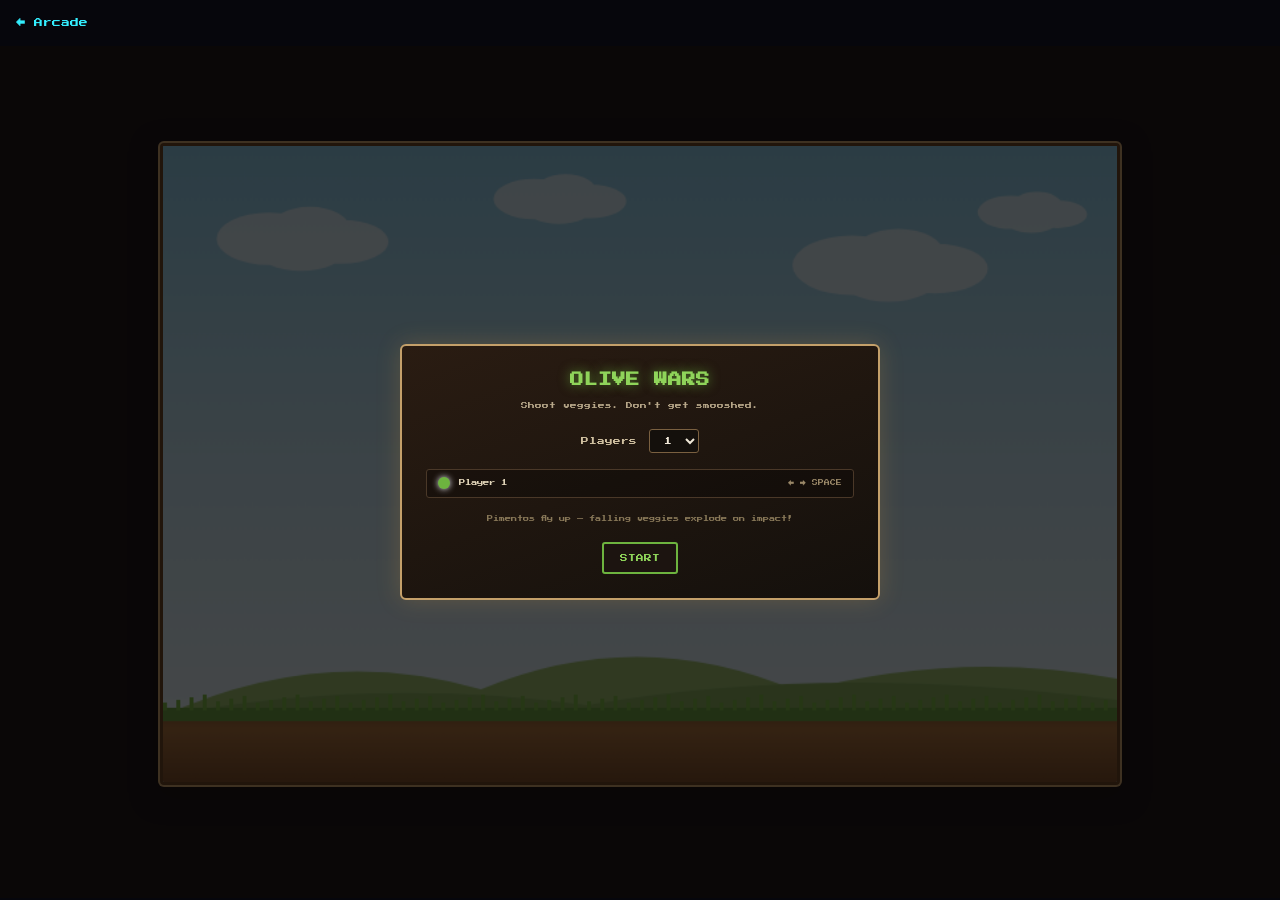
==== games/olive-wars/index.html @ c272f620 "Add Olive Wars: olive vs flying veggies arcade game New self-contained game with late-90s/early-2000" ====
<!DOCTYPE html>
<html lang="en">
<head>
  <meta charset="UTF-8">
  <meta name="viewport" content="width=device-width, initial-scale=1.0">
  <title>Olive Wars — RFONG'S ARCADE</title>
  <link rel="stylesheet" href="../../styles/arcade.css">
  <link rel="stylesheet" href="style.css">
</head>
<body>
  <a class="back-link" href="../../index.html">← Arcade</a>

  <div id="game-root">
    <canvas id="game-canvas" width="720" height="480"></canvas>

    <div id="setup-screen" class="overlay">
      <div class="panel">
        <h1 class="panel__title panel__title--olive">OLIVE WARS</h1>
        <p class="panel__subtitle">Shoot veggies. Don't get smooshed.</p>

        <label class="field">
          <span class="field__label">Players</span>
          <select id="player-count">
            <option value="1" selected>1</option>
            <option value="2">2</option>
          </select>
        </label>

        <div id="control-hints" class="control-hints"></div>

        <p class="panel__hint">Pimentos fly up — falling veggies explode on impact!</p>
        <button id="start-btn" class="btn btn--primary" type="button">START</button>
      </div>
    </div>

    <div id="pause-overlay" class="overlay overlay--hidden">
      <div class="countdown">PAUSED</div>
    </div>

    <div id="game-over" class="overlay overlay--hidden">
      <div class="panel">
        <h2 class="panel__title panel__title--danger">GAME OVER</h2>
        <p id="game-over-msg" class="panel__subtitle">Splattered!</p>
        <p class="final-score-label">VEGGIES DOWNED</p>
        <p id="final-score" class="final-score">0</p>
        <div class="btn-row">
          <button id="play-again-btn" class="btn btn--primary" type="button">PLAY AGAIN</button>
          <button id="change-players-btn" class="btn" type="button">CHANGE PLAYERS</button>
        </div>
      </div>
    </div>
  </div>

  <script type="module" src="main.js"></script>
</body>
</html>
---- styles/arcade.css ----
@import url('https://fonts.googleapis.com/css2?family=Press+Start+2P&display=swap');

*,
*::before,
*::after {
  box-sizing: border-box;
}

html {
  height: 100%;
}

body {
  margin: 0;
  min-height: 100%;
  font-family: 'Press Start 2P', ui-monospace, monospace;
  background: #06060c;
  color: #e8e8f0;
  line-height: 1.6;
}

a {
  color: #33eeff;
  text-decoration: none;
}

a:hover {
  color: #88ffff;
  text-shadow: 0 0 8px #33eeff;
}

.arcade-header {
  text-align: center;
  padding: 2.5rem 1rem 1.5rem;
}

.arcade-title {
  margin: 0;
  font-size: clamp(1rem, 3.5vw, 1.75rem);
  letter-spacing: 0.08em;
  color: #fff;
  text-shadow:
    0 0 10px #ff44ff,
    0 0 24px #3388ff,
    0 0 40px #ff3355;
}

.arcade-subtitle {
  margin: 1rem 0 0;
  font-size: clamp(0.45rem, 1.5vw, 0.6rem);
  color: #8888aa;
}

.arcade-grid {
  display: grid;
  grid-template-columns: repeat(auto-fit, minmax(220px, 1fr));
  gap: 1.5rem;
  max-width: 960px;
  margin: 0 auto;
  padding: 1rem 1.5rem 3rem;
}

.game-card {
  position: relative;
  display: flex;
  flex-direction: column;
  align-items: center;
  justify-content: center;
  min-height: 180px;
  padding: 1.5rem 1rem;
  border: 2px solid #2a2a44;
  border-radius: 4px;
  background: linear-gradient(160deg, #10101a 0%, #0a0a12 100%);
  transition: border-color 0.2s, box-shadow 0.2s, transform 0.2s;
}

a.game-card {
  cursor: pointer;
  color: inherit;
}

a.game-card:hover {
  border-color: #33eeff;
  box-shadow:
    0 0 12px rgba(51, 238, 255, 0.35),
    inset 0 0 20px rgba(51, 238, 255, 0.05);
  transform: translateY(-3px);
}

.game-card--soon {
  opacity: 0.55;
  cursor: default;
}

.game-card__title {
  margin: 0 0 0.75rem;
  font-size: clamp(0.55rem, 2vw, 0.7rem);
  text-align: center;
}

.game-card__badge {
  font-size: 0.45rem;
  padding: 0.35rem 0.6rem;
  border: 1px solid #33ff77;
  color: #33ff77;
  text-shadow: 0 0 6px #33ff77;
}

.game-card__badge--soon {
  border-color: #666688;
  color: #666688;
  text-shadow: none;
}

.game-card__desc {
  margin: 0.75rem 0 0;
  font-size: 0.45rem;
  color: #666688;
  text-align: center;
}

.back-link {
  display: inline-block;
  margin: 1rem;
  font-size: 0.55rem;
}
---- games/olive-wars/style.css ----
#game-root {
  position: relative;
  display: flex;
  justify-content: center;
  align-items: center;
  min-height: calc(100vh - 3rem);
  padding: 0 1rem 1rem;
}

#game-canvas {
  display: block;
  width: min(100%, 960px, calc((100vh - 4rem) * 1.5));
  height: auto;
  /* Soft late-90s prerender look — NOT hard pixel scaling */
  image-rendering: auto;
  border: 3px solid #5a3a1a;
  border-radius: 4px;
  box-shadow:
    0 0 0 2px #c4a06a,
    0 8px 28px rgba(0, 0, 0, 0.55);
  background: #7ec8e8;
}

.overlay {
  position: absolute;
  inset: 0;
  display: flex;
  align-items: center;
  justify-content: center;
  background: rgba(12, 8, 6, 0.72);
  z-index: 10;
}

.overlay--hidden {
  display: none;
}

#game-over {
  background: rgba(20, 8, 4, 0.55);
}

#game-over .panel {
  background: rgba(28, 16, 10, 0.78);
  backdrop-filter: blur(2px);
}

.panel {
  width: min(480px, 92vw);
  padding: 1.5rem;
  border: 2px solid #c4a06a;
  border-radius: 6px;
  background: linear-gradient(160deg, #2a1c12 0%, #14100c 100%);
  box-shadow: 0 0 24px rgba(255, 180, 60, 0.18);
  text-align: center;
}

.panel__title {
  margin: 0 0 0.5rem;
  font-size: clamp(0.65rem, 2.5vw, 0.85rem);
}

.panel__title--olive {
  color: #8fd45a;
  text-shadow: 0 0 12px rgba(109, 179, 63, 0.7);
}

.panel__title--danger {
  color: #ff6644;
  text-shadow: 0 0 12px rgba(255, 80, 40, 0.6);
}

.panel__subtitle {
  margin: 0 0 1.1rem;
  font-size: 0.42rem;
  color: #b8a88a;
  line-height: 1.7;
}

.panel__hint {
  margin: 0 0 1.1rem;
  font-size: 0.38rem;
  color: #887858;
  line-height: 1.7;
}

.field {
  display: flex;
  align-items: center;
  justify-content: center;
  gap: 0.75rem;
  margin-bottom: 1rem;
}

.field__label {
  font-size: 0.48rem;
  color: #d0c0a0;
}

.field select {
  font-family: inherit;
  font-size: 0.48rem;
  padding: 0.4rem 0.6rem;
  background: #14100c;
  color: #f0e8d8;
  border: 1px solid #7a6040;
  border-radius: 3px;
}

.control-hints {
  display: flex;
  flex-direction: column;
  gap: 0.45rem;
  margin-bottom: 1rem;
  text-align: left;
}

.control-hint {
  display: grid;
  grid-template-columns: auto 1fr auto;
  align-items: center;
  gap: 0.55rem;
  padding: 0.45rem 0.7rem;
  border: 1px solid #4a3828;
  border-radius: 3px;
  background: rgba(0, 0, 0, 0.28);
  font-size: 0.4rem;
}

.control-hint__swatch {
  width: 12px;
  height: 12px;
  border-radius: 50%;
  box-shadow: 0 0 6px currentColor;
}

.control-hint__name {
  color: #e0d4b8;
}

.control-hint__keys {
  color: #9a8868;
  font-size: 0.36rem;
}

.btn {
  font-family: inherit;
  font-size: 0.48rem;
  padding: 0.65rem 1rem;
  border: 2px solid #7a6040;
  border-radius: 3px;
  background: #1c1410;
  color: #f0e8d8;
  cursor: pointer;
  transition: border-color 0.15s, box-shadow 0.15s;
}

.btn:hover {
  border-color: #ffe08a;
  box-shadow: 0 0 10px rgba(255, 200, 80, 0.3);
}

.btn--primary {
  border-color: #6db33f;
  color: #8fd45a;
}

.btn--primary:hover {
  border-color: #a8ef70;
  box-shadow: 0 0 12px rgba(109, 179, 63, 0.4);
}

.btn-row {
  display: flex;
  flex-wrap: wrap;
  gap: 0.75rem;
  justify-content: center;
  margin-top: 0.75rem;
}

#pause-overlay {
  background: rgba(12, 8, 6, 0.55);
  pointer-events: none;
}

.countdown {
  font-size: clamp(1.5rem, 10vw, 3rem);
  color: #fff;
  text-shadow:
    0 0 14px #ff8844,
    0 0 28px #6db33f;
}

.final-score-label {
  margin: 0.5rem 0 0;
  font-size: 0.4rem;
  color: #9a8868;
}

.final-score {
  margin: 0.35rem 0 0.5rem;
  font-size: clamp(1.2rem, 6vw, 2rem);
  color: #ffe28a;
  text-shadow: 0 0 14px rgba(255, 200, 80, 0.5);
}
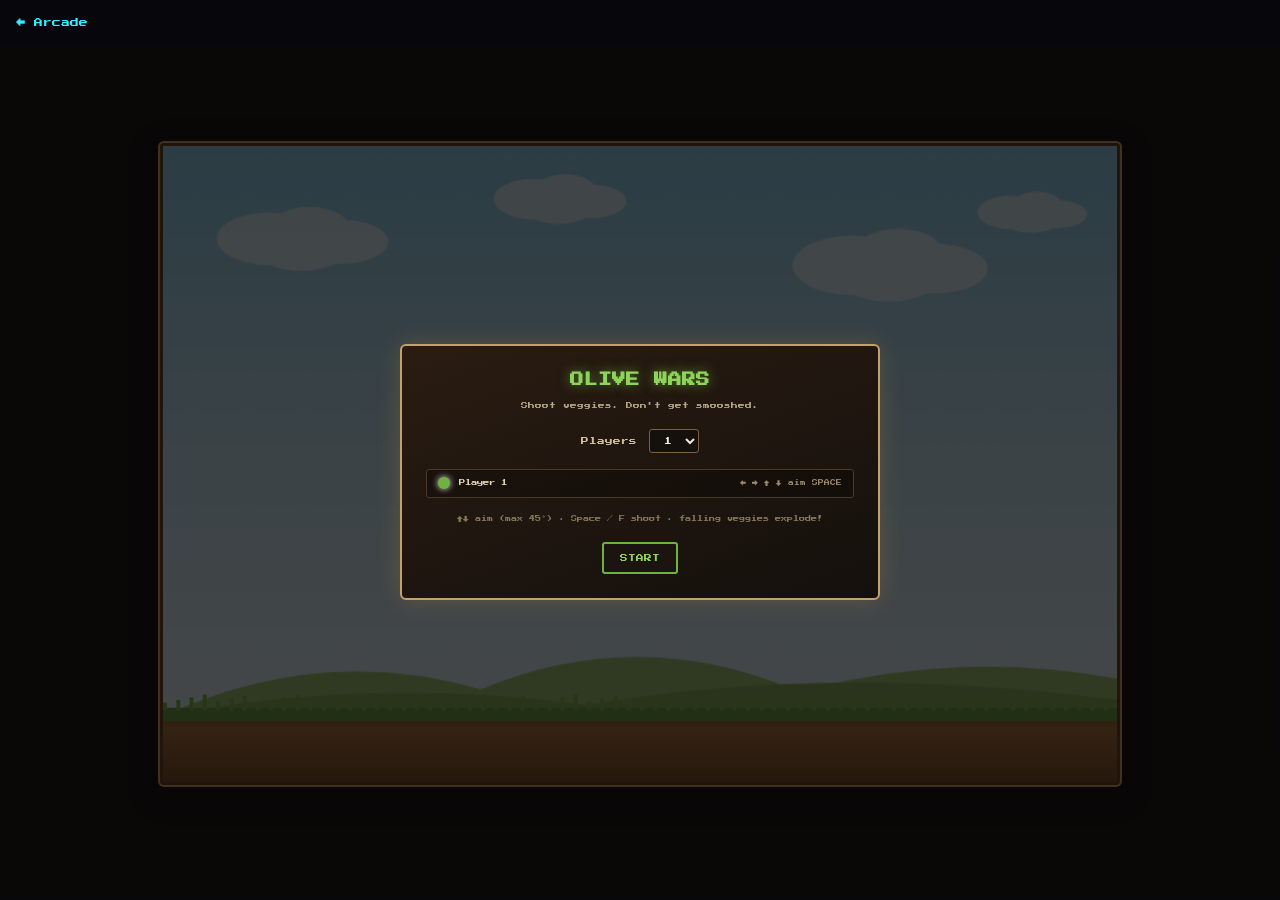
==== commit c2ea306a: "Add aim angle controls for Olive Wars Up/down (P1 arrows, P2 W/S) tilt the pimento shot up to 45° to" ====
--- a/games/olive-wars/index.html
+++ b/games/olive-wars/index.html
@@ -28,7 +28,7 @@
 
         <div id="control-hints" class="control-hints"></div>
 
-        <p class="panel__hint">Pimentos fly up — falling veggies explode on impact!</p>
+        <p class="panel__hint">↑↓ aim (max 45°) · Space / F shoot · falling veggies explode!</p>
         <button id="start-btn" class="btn btn--primary" type="button">START</button>
       </div>
     </div>
